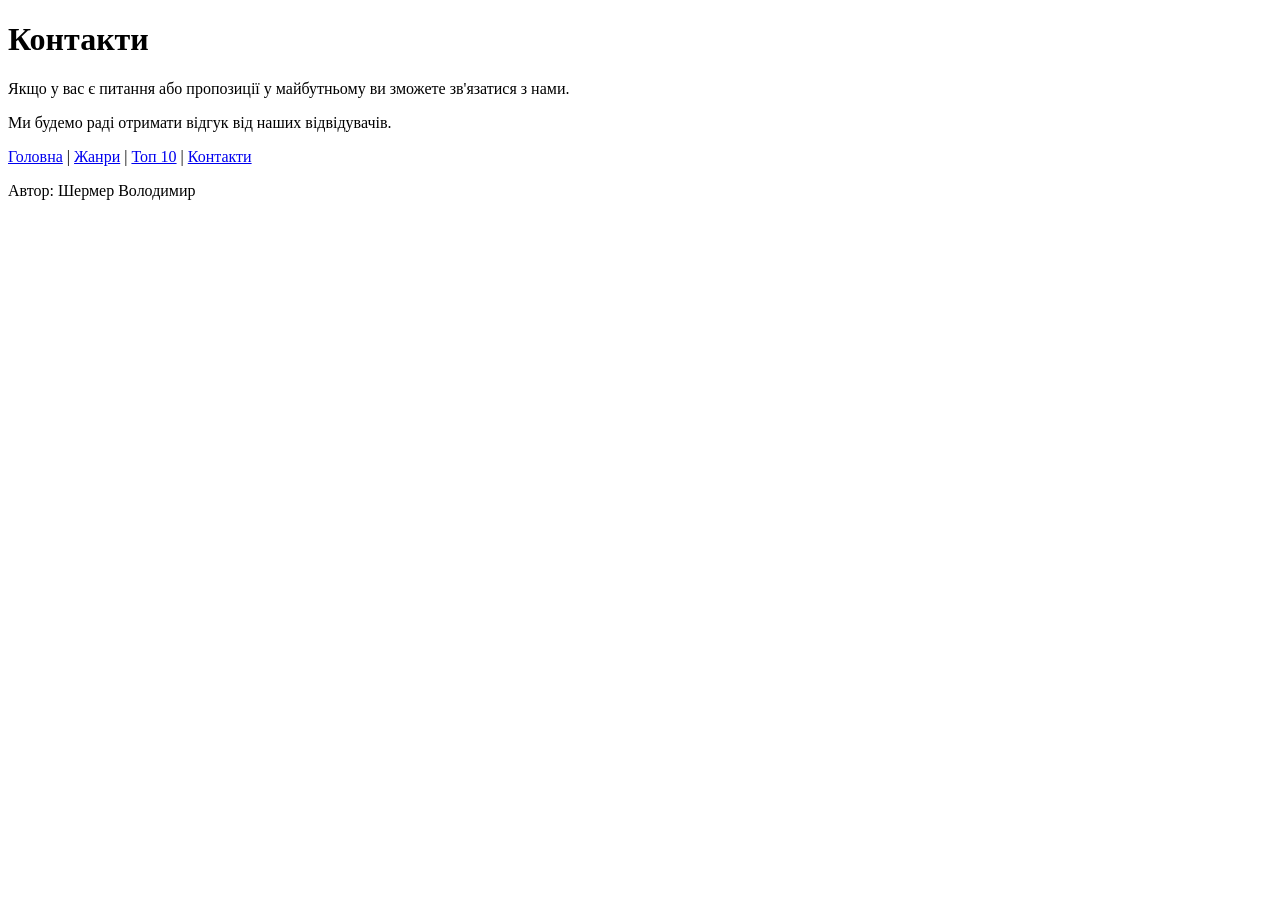
==== contacts.html @ e3465090 "ЛАБ 1" ====
<!DOCTYPE html>
<html lang="uk">
<head>
  <meta charset="UTF-8" />
  <meta name="author" content="Твоє Ім'я" />
  <title>GameWorld — Контакти</title>
</head>
<body>
  <h1>Контакти</h1>
  <p>Якщо у вас є питання або пропозиції у майбутньому ви зможете зв'язатися з нами.</p>
  <p>Ми будемо раді отримати відгук від наших відвідувачів.</p>

  <nav>
    <a href="index.html">Головна</a> |
    <a href="genres.html">Жанри</a> |
    <a href="top10.html">Топ 10</a> |
    <a href="contacts.html">Контакти</a>
  </nav>

  <p>Автор: Шермер Володимир</p>
</body>
</html>
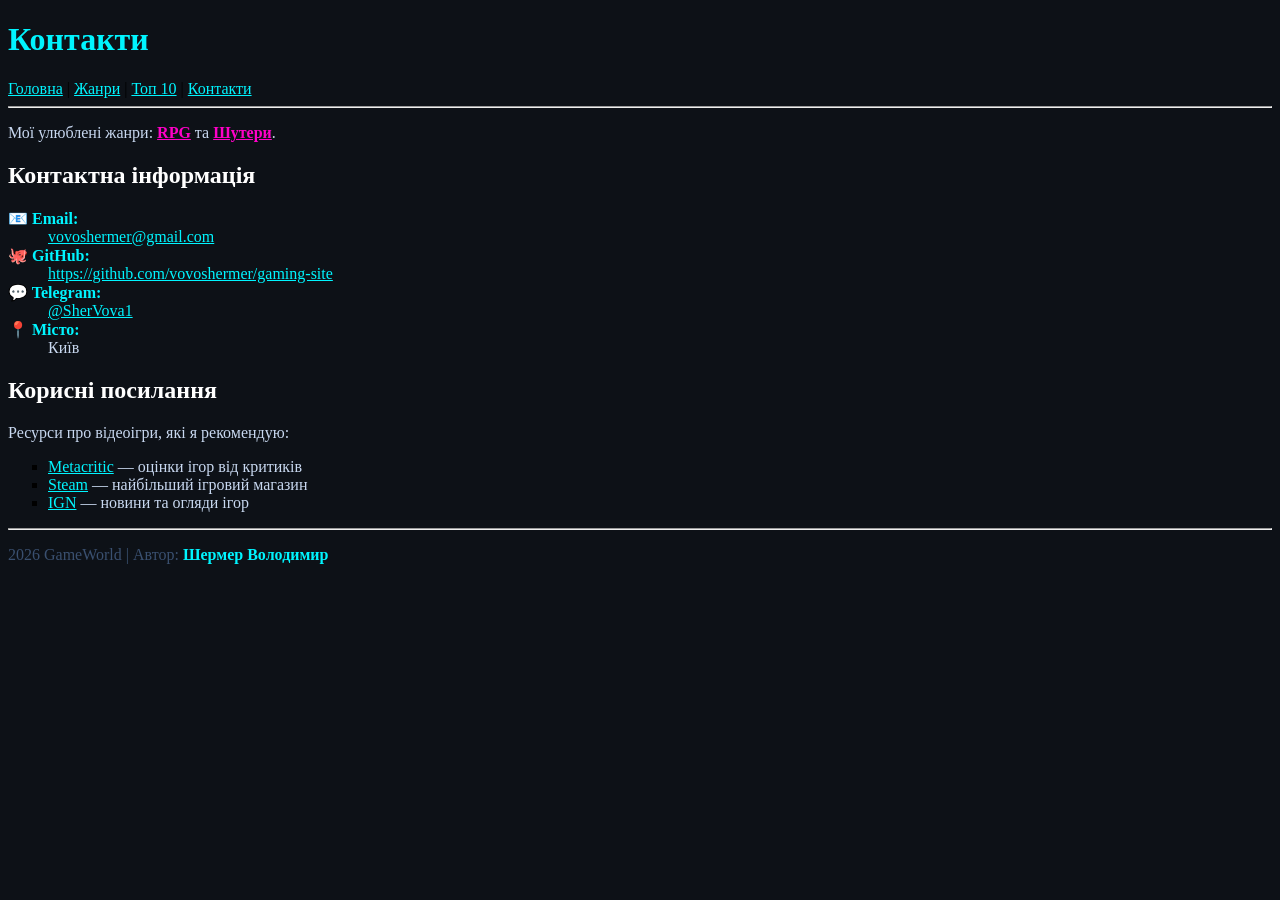
==== commit 42f35418: "ЛАБ 2" ====
--- a/contacts.html
+++ b/contacts.html
@@ -5,18 +5,53 @@
   <meta name="author" content="Твоє Ім'я" />
   <title>GameWorld — Контакти</title>
 </head>
-<body>
-  <h1>Контакти</h1>
-  <p>Якщо у вас є питання або пропозиції у майбутньому ви зможете зв'язатися з нами.</p>
-  <p>Ми будемо раді отримати відгук від наших відвідувачів.</p>
+<body bgcolor="#0d1117">
+
+  <h1><font color="#00f5ff">Контакти</font></h1>
 
   <nav>
-    <a href="index.html">Головна</a> |
-    <a href="genres.html">Жанри</a> |
-    <a href="top10.html">Топ 10</a> |
-    <a href="contacts.html">Контакти</a>
+    <a href="index.html" style="color:#00f5ff;">Головна</a> |
+    <a href="genres.html" style="color:#00f5ff;">Жанри</a> |
+    <a href="top10.html" style="color:#00f5ff;">Топ 10</a> |
+    <a href="contacts.html" style="color:#00f5ff;">Контакти</a>
   </nav>
 
-  <p>Автор: Шермер Володимир</p>
+  <hr>
+
+  <p><font color="#c8d8f0">Мої улюблені жанри:
+    <a href="genres.html#rpg" style="color:#ff00c8;"><b>RPG</b></a> та
+    <a href="genres.html#shooter" style="color:#ff00c8;"><b>Шутери</b></a>.
+  </font></p>
+
+  <h2><font color="#ffffff">Контактна інформація</font></h2>
+
+  <!-- Список визначень для контактів -->
+  <dl>
+    <dt><font color="#00f5ff"><b>📧 Email:</b></font></dt>
+    <dd><font color="#c8d8f0"><a href="mailto:vovoshermer@gmail.com" style="color:#00f5ff;">vovoshermer@gmail.com</a></font></dd>
+
+    <dt><font color="#00f5ff"><b>🐙 GitHub:</b></font></dt>
+    <dd><font color="#c8d8f0"><a href="https://github.com/vovoshermer/gaming-site" target="_blank" style="color:#00f5ff;">https://github.com/vovoshermer/gaming-site</a></font></dd>
+
+    <dt><font color="#00f5ff"><b>💬 Telegram:</b></font></dt>
+    <dd><font color="#c8d8f0"><a href="https://t.me/SherVova1" target="_blank" style="color:#00f5ff;">@SherVova1</a></font></dd>
+
+    <dt><font color="#00f5ff"><b>📍 Місто:</b></font></dt>
+    <dd><font color="#c8d8f0">Київ</font></dd>
+  </dl>
+
+  <h2><font color="#ffffff">Корисні посилання</font></h2>
+
+  <p><font color="#c8d8f0">Ресурси про відеоігри, які я рекомендую:</font></p>
+
+  <ul type="square">
+    <li><font color="#c8d8f0"><a href="https://www.metacritic.com" target="_blank" style="color:#00f5ff;">Metacritic</a> — оцінки ігор від критиків</font></li>
+    <li><font color="#c8d8f0"><a href="https://store.steampowered.com" target="_blank" style="color:#00f5ff;">Steam</a> — найбільший ігровий магазин</font></li>
+    <li><font color="#c8d8f0"><a href="https://www.ign.com" target="_blank" style="color:#00f5ff;">IGN</a> — новини та огляди ігор</font></li>
+  </ul>
+
+  <hr>
+  <p><font color="#3a5070">2026 GameWorld | Автор: <b><font color="#00f5ff">Шермер Володимир</font></b></font></p>
+
 </body>
 </html>
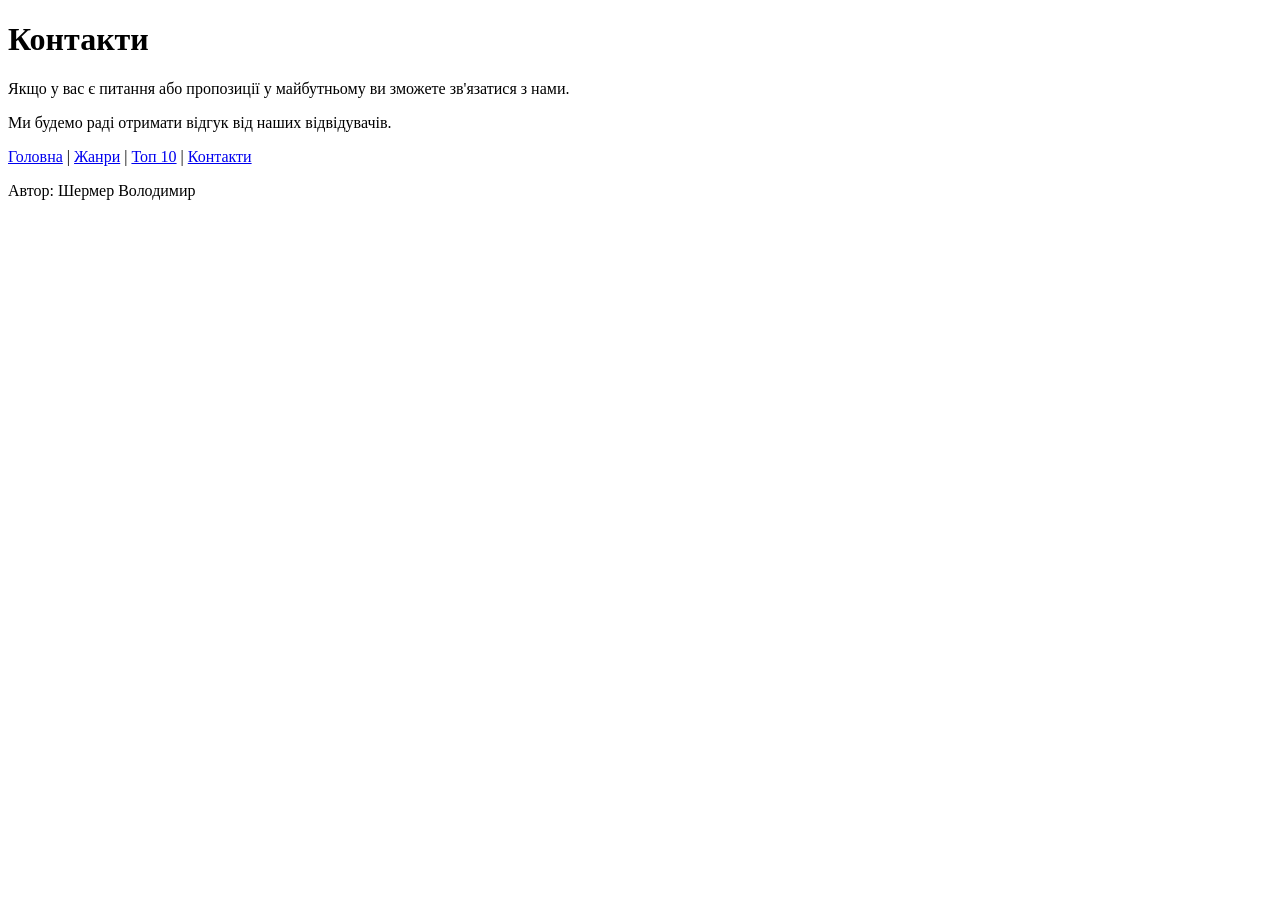
==== commit aff96f69: "test" ====
--- a/contacts.html
+++ b/contacts.html
@@ -2,56 +2,21 @@
 <html lang="uk">
 <head>
   <meta charset="UTF-8" />
-  <meta name="author" content="Твоє Ім'я" />
+  <meta name="author" content="Шермер Володимир" />
   <title>GameWorld — Контакти</title>
 </head>
-<body bgcolor="#0d1117">
-
-  <h1><font color="#00f5ff">Контакти</font></h1>
+<body>
+  <h1>Контакти</h1>
+  <p>Якщо у вас є питання або пропозиції у майбутньому ви зможете зв'язатися з нами.</p>
+  <p>Ми будемо раді отримати відгук від наших відвідувачів.</p>
 
   <nav>
-    <a href="index.html" style="color:#00f5ff;">Головна</a> |
-    <a href="genres.html" style="color:#00f5ff;">Жанри</a> |
-    <a href="top10.html" style="color:#00f5ff;">Топ 10</a> |
-    <a href="contacts.html" style="color:#00f5ff;">Контакти</a>
+    <a href="index.html">Головна</a> |
+    <a href="genres.html">Жанри</a> |
+    <a href="top10.html">Топ 10</a> |
+    <a href="contacts.html">Контакти</a>
   </nav>
 
-  <hr>
-
-  <p><font color="#c8d8f0">Мої улюблені жанри:
-    <a href="genres.html#rpg" style="color:#ff00c8;"><b>RPG</b></a> та
-    <a href="genres.html#shooter" style="color:#ff00c8;"><b>Шутери</b></a>.
-  </font></p>
-
-  <h2><font color="#ffffff">Контактна інформація</font></h2>
-
-  <!-- Список визначень для контактів -->
-  <dl>
-    <dt><font color="#00f5ff"><b>📧 Email:</b></font></dt>
-    <dd><font color="#c8d8f0"><a href="mailto:vovoshermer@gmail.com" style="color:#00f5ff;">vovoshermer@gmail.com</a></font></dd>
-
-    <dt><font color="#00f5ff"><b>🐙 GitHub:</b></font></dt>
-    <dd><font color="#c8d8f0"><a href="https://github.com/vovoshermer/gaming-site" target="_blank" style="color:#00f5ff;">https://github.com/vovoshermer/gaming-site</a></font></dd>
-
-    <dt><font color="#00f5ff"><b>💬 Telegram:</b></font></dt>
-    <dd><font color="#c8d8f0"><a href="https://t.me/SherVova1" target="_blank" style="color:#00f5ff;">@SherVova1</a></font></dd>
-
-    <dt><font color="#00f5ff"><b>📍 Місто:</b></font></dt>
-    <dd><font color="#c8d8f0">Київ</font></dd>
-  </dl>
-
-  <h2><font color="#ffffff">Корисні посилання</font></h2>
-
-  <p><font color="#c8d8f0">Ресурси про відеоігри, які я рекомендую:</font></p>
-
-  <ul type="square">
-    <li><font color="#c8d8f0"><a href="https://www.metacritic.com" target="_blank" style="color:#00f5ff;">Metacritic</a> — оцінки ігор від критиків</font></li>
-    <li><font color="#c8d8f0"><a href="https://store.steampowered.com" target="_blank" style="color:#00f5ff;">Steam</a> — найбільший ігровий магазин</font></li>
-    <li><font color="#c8d8f0"><a href="https://www.ign.com" target="_blank" style="color:#00f5ff;">IGN</a> — новини та огляди ігор</font></li>
-  </ul>
-
-  <hr>
-  <p><font color="#3a5070">2026 GameWorld | Автор: <b><font color="#00f5ff">Шермер Володимир</font></b></font></p>
-
+  <p>Автор: Шермер Володимир</p>
 </body>
 </html>
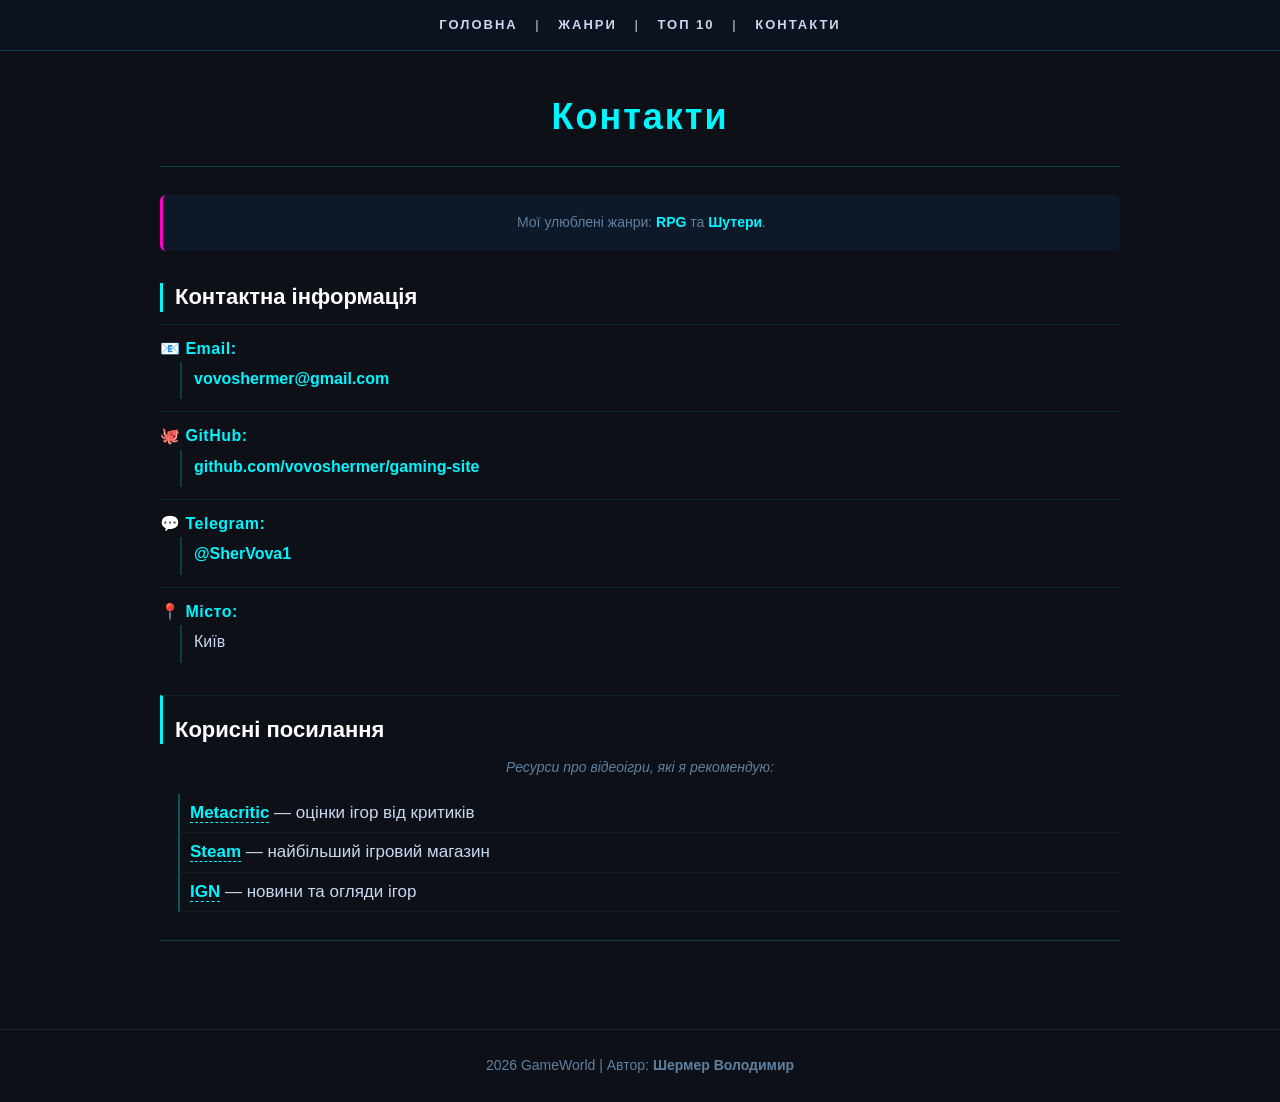
==== commit adee5b1e: "LAB 4" ====
--- a/contacts.html
+++ b/contacts.html
@@ -4,11 +4,33 @@
   <meta charset="UTF-8" />
   <meta name="author" content="Шермер Володимир" />
   <title>GameWorld — Контакти</title>
+
+  <!-- Зовнішній CSS -->
+  <link rel="stylesheet" href="style.css" />
+
+  <!-- Стиль рівня документу — перевизначає посилання -->
+  <style>
+    a {
+      color: #00f5ff;
+    }
+    a:hover {
+      color: #ffffff;
+      text-decoration: underline;
+    }
+    nav a {
+      color: #c8d8f0 !important;
+      text-decoration: none;
+    }
+    nav a:hover {
+      color: #00f5ff !important;
+      text-decoration: none;
+    }
+    dd {
+      font-size: 16px !important;
+    }
+  </style>
 </head>
 <body>
-  <h1>Контакти</h1>
-  <p>Якщо у вас є питання або пропозиції у майбутньому ви зможете зв'язатися з нами.</p>
-  <p>Ми будемо раді отримати відгук від наших відвідувачів.</p>
 
   <nav>
     <a href="index.html">Головна</a> |
@@ -17,6 +39,52 @@
     <a href="contacts.html">Контакти</a>
   </nav>
 
-  <p>Автор: Шермер Володимир</p>
+  <div id="page-wrapper">
+
+    <h1>Контакти</h1>
+
+    <hr>
+
+    <!-- Внутрішній стиль на абзац -->
+    <p style="background-color:#0d1829; padding:16px 20px; border-radius:6px; border-left:3px solid #ff00c8;">
+      Мої улюблені жанри:
+      <a href="genres.html#rpg"><b>RPG</b></a> та
+      <a href="genres.html#shooter"><b>Шутери</b></a>.
+    </p>
+
+    <h2>Контактна інформація</h2>
+
+    <dl>
+      <dt>📧 Email:</dt>
+      <dd><a href="mailto:vovoshermer@gmail.com">vovoshermer@gmail.com</a></dd>
+
+      <dt>🐙 GitHub:</dt>
+      <dd><a href="https://github.com/vovoshermer/gaming-site" target="_blank">github.com/vovoshermer/gaming-site</a></dd>
+
+      <dt>💬 Telegram:</dt>
+      <dd><a href="https://t.me/SherVova1" target="_blank">@SherVova1</a></dd>
+
+      <dt>📍 Місто:</dt>
+      <dd>Київ</dd>
+    </dl>
+
+    <h2>Корисні посилання</h2>
+
+    <p>Ресурси про відеоігри, які я рекомендую:</p>
+
+    <ul type="square">
+      <li><a href="https://www.metacritic.com" target="_blank">Metacritic</a> — оцінки ігор від критиків</li>
+      <li><a href="https://store.steampowered.com" target="_blank">Steam</a> — найбільший ігровий магазин</li>
+      <li><a href="https://www.ign.com" target="_blank">IGN</a> — новини та огляди ігор</li>
+    </ul>
+
+    <hr>
+
+  </div>
+
+  <div id="page-footer">
+    2026 GameWorld | Автор: <b>Шермер Володимир</b>
+  </div>
+
 </body>
-</html>
+</html>
--- a/style.css
+++ b/style.css
@@ -0,0 +1,379 @@
+
+
+/* === CSS ЗМІННІ === */
+:root {
+  --neon: #00f5ff;
+  --neon2: #ff00c8;
+  --dark: #0d1117;
+  --card: #0d1829;
+  --text: #c8d8f0;
+  --text-muted: #6080a0;
+  --border: rgba(0, 245, 255, 0.2);
+}
+
+/* ================================================
+   СЕЛЕКТОР ТЕГА — body
+   ================================================ */
+body {
+  background-color: #0d1117;
+  color: var(--text);
+  font-family: 'Rajdhani', sans-serif;
+  font-size: 17px;
+  line-height: 1.7;
+  margin: 0;
+  padding: 0;
+}
+
+/* ================================================
+   ЗАГОЛОВКИ (HN) — селектори тегів
+   ================================================ */
+h1 {
+  font-family: 'Orbitron', sans-serif;
+  font-size: 36px;
+  font-weight: 900;
+  color: var(--neon);
+  text-align: center;
+  line-height: 1.2;
+  margin: 24px 0 16px 0;
+  letter-spacing: 2px;
+}
+
+h2 {
+  font-family: 'Orbitron', sans-serif;
+  font-size: 22px;
+  font-weight: 700;
+  color: #ffffff;
+  line-height: 1.3;
+  margin: 32px 0 12px 0;
+  border-left: 3px solid var(--neon);
+  padding-left: 12px;
+}
+
+h3 {
+  font-family: 'Rajdhani', sans-serif;
+  font-size: 18px;
+  font-weight: 600;
+  color: var(--text);
+  line-height: 1.4;
+  margin: 20px 0 8px 0;
+  letter-spacing: 1px;
+  text-transform: uppercase;
+}
+
+/* ================================================
+   АБЗАЦИ
+   ================================================ */
+p {
+  margin: 10px 0 14px 0;
+  color: var(--text);
+}
+
+/* ================================================
+   ПОСИЛАННЯ — базові стилі із зовнішнього CSS
+   ================================================ */
+a {
+  color: var(--neon);
+  text-decoration: none;
+  font-weight: 600;
+  transition: color 0.2s, text-shadow 0.2s;
+}
+
+a:hover {
+  color: #ffffff;
+  text-shadow: 0 0 8px var(--neon);
+}
+
+a:visited {
+  color: #7ecfff;
+}
+
+a:active {
+  color: var(--neon2);
+}
+
+/* ================================================
+   НАВІГАЦІЯ
+   ================================================ */
+nav {
+  background-color: rgba(13, 18, 30, 0.97);
+  padding: 14px 40px;
+  border-bottom: 1px solid var(--border);
+  text-align: center;
+  font-family: 'Orbitron', sans-serif;
+  font-size: 13px;
+  letter-spacing: 2px;
+}
+
+nav a {
+  color: var(--text);
+  margin: 0 12px;
+  text-transform: uppercase;
+  font-weight: 700;
+}
+
+nav a:hover {
+  color: var(--neon);
+}
+
+/* ================================================
+   КЛАС .highlight — виділення важливого тексту
+   ================================================ */
+.highlight {
+  color: var(--neon);
+  font-weight: 700;
+}
+
+/* ================================================
+   КЛАС .card — блок-картка
+   ================================================ */
+.card {
+  background-color: var(--card);
+  border: 1px solid var(--border);
+  border-radius: 8px;
+  padding: 20px 24px;
+  margin: 16px 0;
+}
+
+/* ================================================
+   КЛАС .text-muted — приглушений текст
+   ================================================ */
+.text-muted {
+  color: var(--text-muted);
+  font-style: italic;
+  font-size: 14px;
+}
+
+/* ================================================
+   ІДЕНТИФІКАТОР #page-wrapper — обгортка сторінки
+   ================================================ */
+#page-wrapper {
+  max-width: 960px;
+  margin: 0 auto;
+  padding: 20px 40px 60px;
+}
+
+/* ================================================
+   ІДЕНТИФІКАТОР #page-footer — підвал
+   ================================================ */
+#page-footer {
+  border-top: 1px solid rgba(255, 255, 255, 0.07);
+  padding: 24px 40px;
+  text-align: center;
+  color: var(--text-muted);
+  font-size: 14px;
+}
+
+/* ================================================
+   СПИСКИ
+   ================================================ */
+ul {
+  padding-left: 28px;
+  margin: 10px 0 16px 0;
+  color: var(--text);
+  line-height: 1.9;
+}
+
+ul li {
+  padding: 3px 0;
+  border-bottom: 1px solid rgba(0, 245, 255, 0.05);
+}
+
+ul li::marker {
+  color: var(--neon);
+}
+
+ol {
+  padding-left: 28px;
+  margin: 10px 0 16px 0;
+  color: var(--text);
+  line-height: 1.9;
+}
+
+ol li {
+  padding: 3px 0;
+}
+
+ol li::marker {
+  color: var(--neon2);
+  font-weight: 700;
+}
+
+dl {
+  margin: 10px 0 16px 0;
+}
+
+dt {
+  color: var(--neon);
+  font-weight: 700;
+  font-size: 16px;
+  margin-top: 12px;
+  letter-spacing: 0.5px;
+}
+
+dd {
+  color: var(--text);
+  margin-left: 20px;
+  padding: 4px 0 8px 12px;
+  border-left: 2px solid var(--border);
+  font-size: 15px;
+  line-height: 1.6;
+}
+
+/* ================================================
+   ТАБЛИЦІ
+   ================================================ */
+table {
+  width: 100%;
+  margin: 20px 0;
+  font-size: 15px;
+  background-color: var(--card);
+  border-collapse: separate;
+  border-spacing: 3px;
+}
+
+caption {
+  font-family: 'Orbitron', sans-serif;
+  font-size: 14px;
+  font-weight: 700;
+  color: var(--neon);
+  padding: 10px;
+  letter-spacing: 1px;
+  text-align: left;
+}
+
+th {
+  background-color: #1a2a4a;
+  color: var(--neon);
+  font-family: 'Orbitron', sans-serif;
+  font-size: 13px;
+  font-weight: 700;
+  padding: 10px 12px;
+  letter-spacing: 1px;
+  border: 1px solid var(--border);
+}
+
+td {
+  color: var(--text);
+  padding: 8px 12px;
+  border: 1px solid rgba(0, 245, 255, 0.08);
+  vertical-align: middle;
+}
+
+tr:hover td {
+  background-color: rgba(0, 245, 255, 0.04);
+}
+
+/* ================================================
+   РІЗНЕ
+   ================================================ */
+hr {
+  border: none;
+  border-top: 1px solid var(--border);
+  margin: 28px 0;
+}
+
+img {
+  border: 1px solid var(--border);
+  border-radius: 4px;
+  transition: opacity 0.2s;
+}
+
+img:hover {
+  opacity: 0.85;
+}
+
+iframe {
+  border: 1px solid var(--border);
+  border-radius: 6px;
+  display: block;
+  margin: 16px 0;
+}
+
+/* ================================================
+   КОНТЕКСТНІ СЕЛЕКТОРИ
+   ================================================ */
+
+dd i {
+  color: var(--neon2);
+  font-style: italic;
+}
+
+td b {
+  color: #ffffff;
+  font-weight: 700;
+}
+
+ul a {
+  text-decoration: none;
+  border-bottom: 1px dashed var(--neon);
+}
+
+ul a:hover {
+  border-bottom-color: var(--neon2);
+}
+
+p b {
+  color: var(--neon);
+}
+
+/* ================================================
+   ДОЧІРНІ СЕЛЕКТОРИ
+   ================================================ */
+
+ul > li {
+  border-left: 2px solid rgba(0, 245, 255, 0.3);
+  padding-left: 10px;
+  list-style: none;
+  margin-left: -10px;
+}
+
+ol > li {
+  padding-left: 4px;
+}
+
+dl > dt {
+  border-top: 1px solid rgba(0, 245, 255, 0.1);
+  padding-top: 10px;
+}
+
+tbody > tr > td {
+  background-color: rgba(13, 21, 32, 0.6);
+}
+
+tbody > tr:hover > td {
+  background-color: rgba(0, 245, 255, 0.06);
+}
+
+/* ================================================
+   СУСІДНІ СЕЛЕКТОРИ
+   ================================================ */
+
+h2 + p {
+  color: #aac4e0;
+  font-style: italic;
+  font-size: 16px;
+}
+
+p + ul {
+  margin-top: 2px;
+}
+
+p + ol {
+  margin-top: 2px;
+}
+
+dl + h3 {
+  color: var(--neon2);
+  margin-top: 24px;
+}
+
+hr ~ p {
+  color: var(--text-muted);
+  font-size: 14px;
+  text-align: center;
+}
+
+h2 ~ h2 {
+  border-top: 1px solid rgba(0, 245, 255, 0.08);
+  padding-top: 20px;
+}
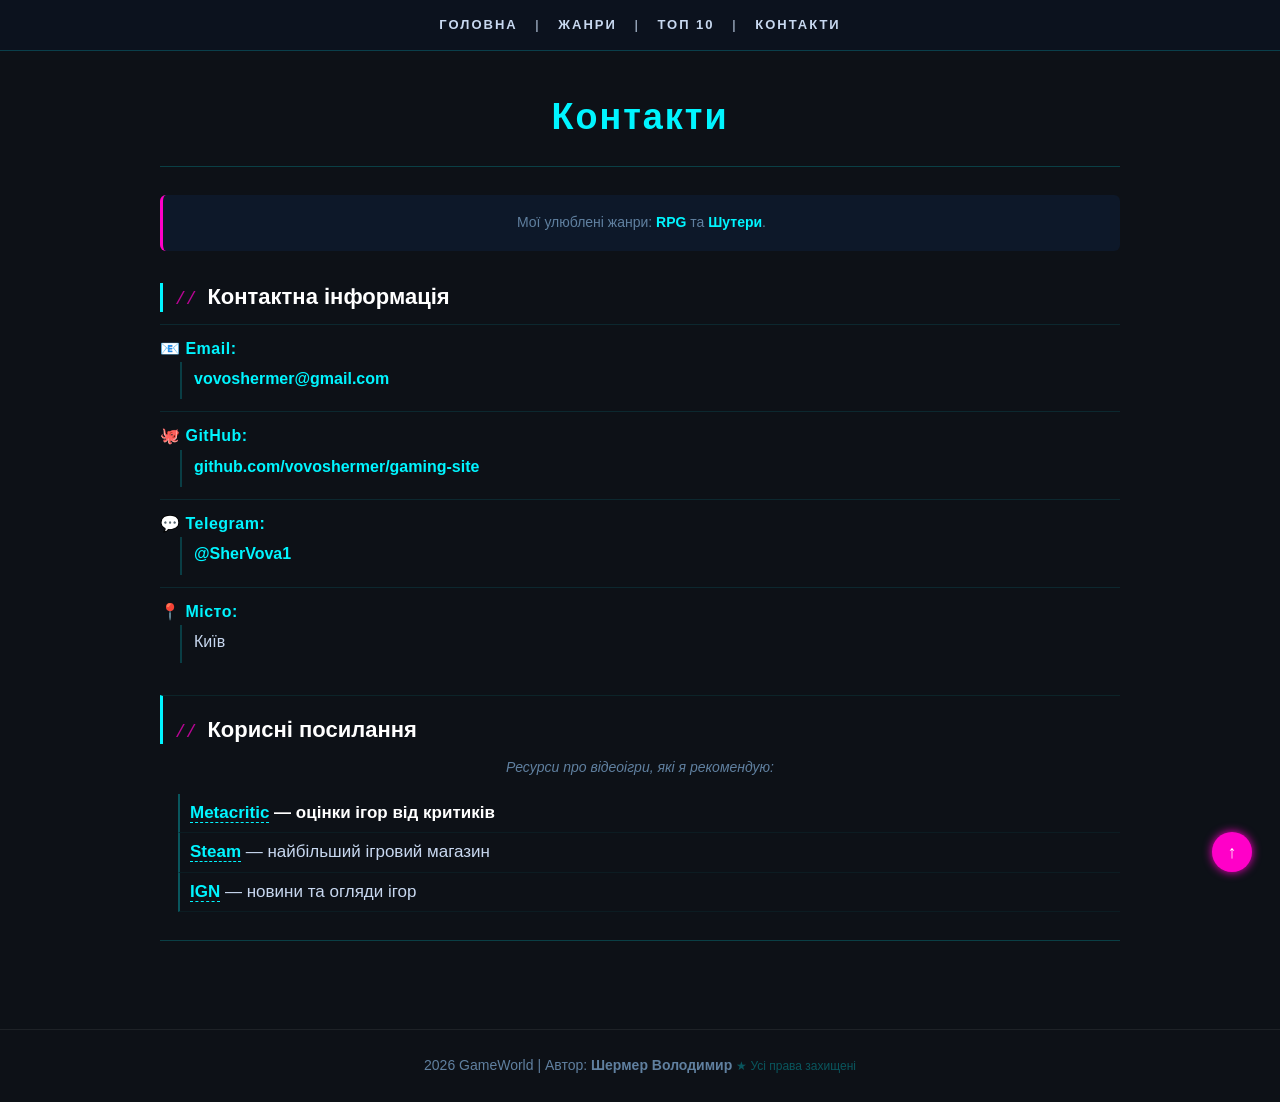
==== commit 6ef410fc: "LAB 5" ====
--- a/contacts.html
+++ b/contacts.html
@@ -86,5 +86,6 @@
     2026 GameWorld | Автор: <b>Шермер Володимир</b>
   </div>
 
-</body>
-</html>+  <a href="#" id="scroll-top" title="Вгору">↑</a>
+
+</body>
--- a/style.css
+++ b/style.css
@@ -327,6 +327,7 @@
   margin-left: -10px;
 }
 
+
 ol > li {
   padding-left: 4px;
 }
@@ -377,3 +378,179 @@
   border-top: 1px solid rgba(0, 245, 255, 0.08);
   padding-top: 20px;
 }
+
+/* ================================================
+   ПОЗИЦІОНУВАННЯ
+   ================================================ */
+
+/* Відносне позиціонування — мітка "НОВИНКА" */
+.badge-wrapper {
+  position: relative;
+  display: inline-block;
+}
+
+.badge-wrapper .badge {
+  position: absolute;
+  top: -10px;
+  right: -14px;
+  background-color: var(--neon2);
+  color: #fff;
+  font-size: 10px;
+  font-weight: 700;
+  padding: 2px 6px;
+  border-radius: 4px;
+  letter-spacing: 1px;
+  text-transform: uppercase;
+}
+
+/* Фіксоване позиціонування — кнопка "Вгору" */
+#scroll-top {
+  position: fixed;
+  bottom: 28px;
+  right: 28px;
+  background-color: var(--neon2);
+  color: #fff;
+  font-size: 18px;
+  width: 40px;
+  height: 40px;
+  border-radius: 50%;
+  display: flex;
+  align-items: center;
+  justify-content: center;
+  text-decoration: none;
+  font-weight: 700;
+  z-index: 999;
+  box-shadow: 0 0 10px var(--neon2);
+  transition: background-color 0.2s, box-shadow 0.2s;
+}
+
+#scroll-top:hover {
+  background-color: var(--neon);
+  box-shadow: 0 0 14px var(--neon);
+  color: #000;
+}
+
+/* ================================================
+   FLOAT — плаваючий блок анонсу
+   ================================================ */
+
+.float-box {
+  float: right;
+  width: 220px;
+  background-color: var(--card);
+  border: 1px solid var(--border);
+  border-radius: 8px;
+  padding: 14px 16px;
+  margin: 0 0 16px 24px;
+  font-size: 14px;
+  color: var(--text-muted);
+}
+
+.float-box strong {
+  display: block;
+  color: var(--neon);
+  font-family: 'Orbitron', sans-serif;
+  font-size: 12px;
+  letter-spacing: 1px;
+  margin-bottom: 6px;
+}
+
+.clearfix::after {
+  content: "";
+  display: block;
+  clear: both;
+}
+
+/* ================================================
+   SPAN — рядкові елементи
+   ================================================ */
+
+span.genre-tag {
+  display: inline-block;
+  background-color: rgba(0, 245, 255, 0.1);
+  color: var(--neon);
+  border: 1px solid rgba(0, 245, 255, 0.3);
+  border-radius: 4px;
+  padding: 1px 8px;
+  font-size: 12px;
+  font-weight: 700;
+  letter-spacing: 1px;
+  margin: 0 2px;
+  vertical-align: middle;
+}
+
+span.accent {
+  color: var(--neon2);
+  font-weight: 700;
+}
+
+/* ================================================
+   ПСЕВДОКЛАСИ ДЛЯ ПОСИЛАНЬ
+   ================================================ */
+
+a:link {
+  color: var(--neon);
+}
+
+a:visited {
+  color: #7ecfff;
+}
+
+a:hover {
+  color: #ffffff;
+  text-shadow: 0 0 8px var(--neon);
+}
+
+a:active {
+  color: var(--neon2);
+}
+
+/* ================================================
+   ПСЕВДОКЛАС :first-child
+   ================================================ */
+
+ul li:first-child {
+  color: #ffffff;
+  font-weight: 700;
+}
+
+ul li:first-child::marker {
+  color: var(--neon2);
+}
+
+ol li:first-child {
+  color: var(--neon);
+  font-weight: 700;
+}
+
+/* ================================================
+   ПСЕВДОЕЛЕМЕНТИ ::before, ::after
+   ================================================ */
+
+/* Декоративний символ перед кожним h2 */
+h2::before {
+  content: "// ";
+  color: var(--neon2);
+  font-family: monospace;
+  font-size: 18px;
+  font-weight: 400;
+  opacity: 0.7;
+}
+
+/* Мітка після назви сайту в footer */
+#page-footer::after {
+  content: " ★ Усі права захищені";
+  color: rgba(0, 245, 255, 0.3);
+  font-size: 12px;
+}
+
+/* Лапки навколо тексту у тегах <q> */
+q::before {
+  content: "«";
+  color: var(--neon);
+}
+
+q::after {
+  content: "»";
+  color: var(--neon);
+}
